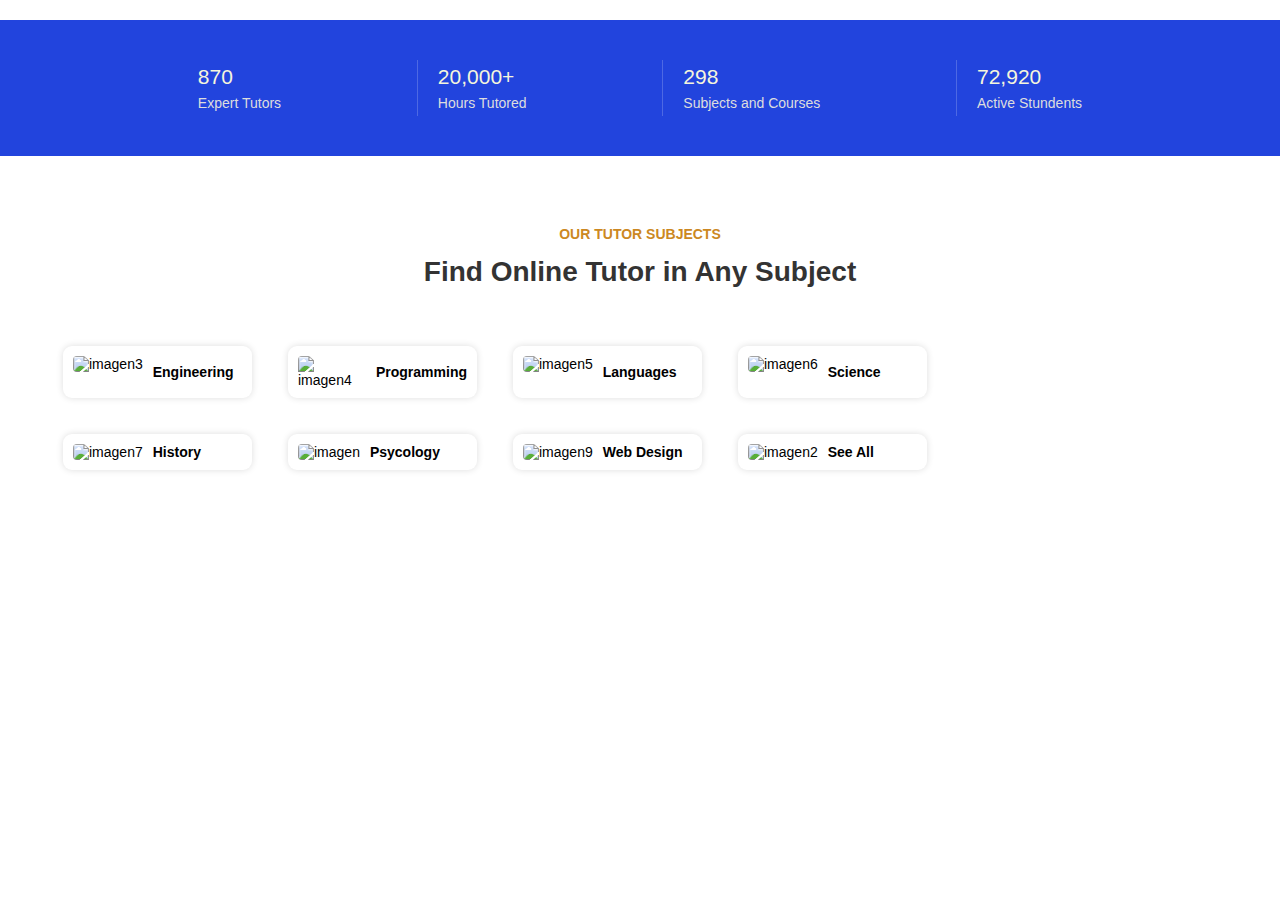
==== remade_paginaweb.html @ dae4dbb5 "creacion de archivo .HTML y .CSS para la creacion del ejercicio asignado en clase" ====
<!DOCTYPE html>
<html lang="en">
<head>
    <meta charset="UTF-8">
    <meta name="viewport" content="width=device-width, initial-scale=1.0">
    <title>REMADE PAGINA WEB</title>
    <link rel="stylesheet" href="remade.css">
</head>
<body>
    <div class="container">
        <div class="item item1"><div class="div_header">870</div><div class="div_description">Expert Tutors</div></div>
        <div class="item"><div class="div_header">20,000+</div><div class="div_description">Hours Tutored</div></div>
        <div class="item"><div class="div_header">298</div><div class="div_description">Subjects and Courses</div></div>
        <div class="item"><div class="div_header">72,920</div><div class="div_description">Active Stundents</div></div>
    </div>
    
    <div class="header">
    <h3>OUR TUTOR SUBJECTS</h3>
        <h2>Find Online Tutor in Any Subject</h2
    </div>
    <div class="label_container">
        <div class="label"><div class="label_pic"><img src="https://c0.klipartz.com/pngpicture/721/421/gratis-png-etiqueta-negocio-signo-arquitectura-ingenieria-peligro-achtung.png" alt="imagen3"></div><div class="label_name">Engineering</div></div>

        <div class="label"><div class="label_pic"><img src="https://c0.klipartz.com/pngpicture/721/421/gratis-png-etiqueta-negocio-signo-arquitectura-ingenieria-peligro-achtung.png" alt="imagen4"></div><div class="label_name">Programming</div></div>
        
        <div class="label"><div class="label_pic"><img src="https://c0.klipartz.com/pngpicture/721/421/gratis-png-etiqueta-negocio-signo-arquitectura-ingenieria-peligro-achtung.png" alt="imagen5"></div>
        
        <div class="label_name">Languages</div></div><div class="label"><div class="label_pic"><img src="https://c0.klipartz.com/pngpicture/721/421/gratis-png-etiqueta-negocio-signo-arquitectura-ingenieria-peligro-achtung.png" alt="imagen6"></div>
        
        <div class="label_name">Science</div></div><div class="label"><div class="label_pic"><img src="https://c0.klipartz.com/pngpicture/721/421/gratis-png-etiqueta-negocio-signo-arquitectura-ingenieria-peligro-achtung.png" alt="imagen7"></div><div class="label_name">History</div></div>
        
        <div class="label"><div class="label_pic"><img src="https://c0.klipartz.com/pngpicture/721/421/gratis-png-etiqueta-negocio-signo-arquitectura-ingenieria-peligro-achtung.png" alt="imagen"></div><div class="label_name">Psycology</div></div>
        
        <div class="label"><div class="label_pic"><img src="https://c0.klipartz.com/pngpicture/721/421/gratis-png-etiqueta-negocio-signo-arquitectura-ingenieria-peligro-achtung.png" alt="imagen9"></div><div class="label_name">Web Design</div></div>
        
        <div class="label"><div class="label_pic"><img src="https://c0.klipartz.com/pngpicture/721/421/gratis-png-etiqueta-negocio-signo-arquitectura-ingenieria-peligro-achtung.png" alt="imagen2"></div><div class="label_name">See All</div></div>
</div>
</body>
</html>
---- remade.css ----
html{
    font-family: sans-serif;
    font-size: 14px
}
body{
    margin:20px 0
}
.item{
    border-left: 1px solid #fff3;
    padding: 5px 20px;
}
.item1 {
    border: none
}
.div_header{
    font-size: 1.5rem;
    margin-bottom: 6px
}
.div_description{
    font-weight: 100;
    color: #dddf
}
.container {
    background-color: #24d;
    color: beige;
    padding: 40px 120px;
    display:flex;
    justify-content: space-around;
}
.header{
    margin: 70px auto;
}

h3 {
    color: #c82;
    font-size: 1rem;
    text-align:center;
}
h2{
    font-size: 2rem;
    text-align:center;
    color:#333;
    margin-top: 5px
}
.label_container{
    
    max-width:900px;
    margin: 40px 45px;
    display:grid;
    grid-template-columns: repeat(4,1fr)
}

.label {
    box-shadow: 0 0 7px #ddd;
    border-radius: 9px;
    display:flex;
    margin:18px;
    padding:10px;
    grid-gap: 10px;
    justify-content:flex-start
}

img {
    width:30px;
    border-radius:4px
}
.label_name {
    font-weight:bold;
    align-content:center
}
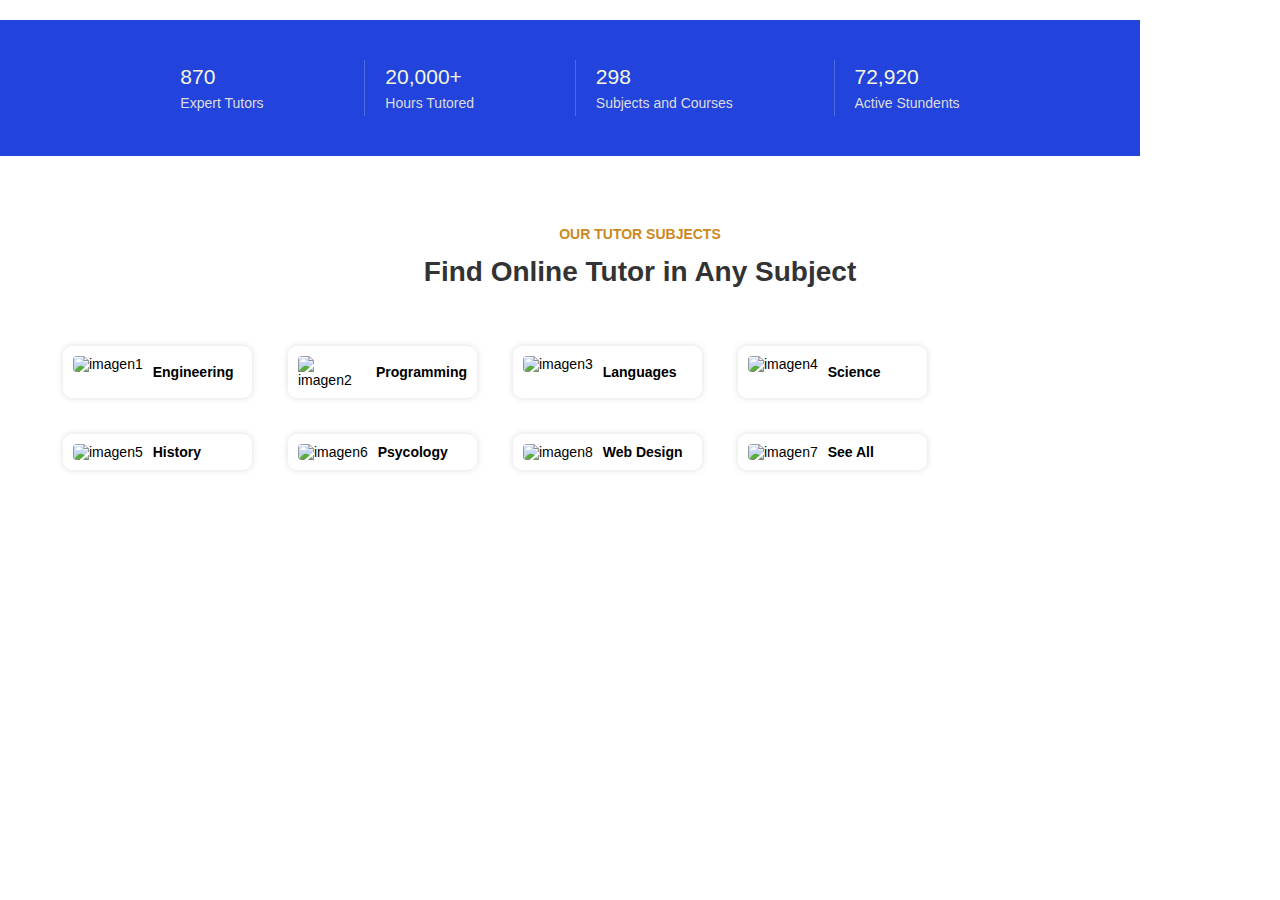
==== commit cde246a4: "cambiando imagenes y arreglando errores en su etiqueta ALT" ====
--- a/remade_paginaweb.html
+++ b/remade_paginaweb.html
@@ -19,21 +19,21 @@
         <h2>Find Online Tutor in Any Subject</h2
     </div>
     <div class="label_container">
-        <div class="label"><div class="label_pic"><img src="https://c0.klipartz.com/pngpicture/721/421/gratis-png-etiqueta-negocio-signo-arquitectura-ingenieria-peligro-achtung.png" alt="imagen3"></div><div class="label_name">Engineering</div></div>
+        <div class="label"><div class="label_pic"><img src="https://c0.klipartz.com/pngpicture/721/421/gratis-png-etiqueta-negocio-signo-arquitectura-ingenieria-peligro-achtung.png" alt="imagen1"></div><div class="label_name">Engineering</div></div>
 
-        <div class="label"><div class="label_pic"><img src="https://c0.klipartz.com/pngpicture/721/421/gratis-png-etiqueta-negocio-signo-arquitectura-ingenieria-peligro-achtung.png" alt="imagen4"></div><div class="label_name">Programming</div></div>
+        <div class="label"><div class="label_pic"><img src="https://c0.klipartz.com/pngpicture/315/90/gratis-png-iconos-de-computadora-lenguaje-de-programacion-programacion-de-computadora-elemento-html-codigo.png" alt="imagen2"></div><div class="label_name">Programming</div></div>
         
-        <div class="label"><div class="label_pic"><img src="https://c0.klipartz.com/pngpicture/721/421/gratis-png-etiqueta-negocio-signo-arquitectura-ingenieria-peligro-achtung.png" alt="imagen5"></div>
+        <div class="label"><div class="label_pic"><img src="https://encrypted-tbn0.gstatic.com/images?q=tbn:ANd9GcQVzIxl7NUu86AGxk-8MZtnpi2AFKXcDhxOjMlCGGQ4kg&s" alt="imagen3"></div>
         
-        <div class="label_name">Languages</div></div><div class="label"><div class="label_pic"><img src="https://c0.klipartz.com/pngpicture/721/421/gratis-png-etiqueta-negocio-signo-arquitectura-ingenieria-peligro-achtung.png" alt="imagen6"></div>
+        <div class="label_name">Languages</div></div><div class="label"><div class="label_pic"><img src="https://w7.pngwing.com/pngs/180/234/png-transparent-logo-design-science-science-angle-logo-scientist.png" alt="imagen4"></div>
         
-        <div class="label_name">Science</div></div><div class="label"><div class="label_pic"><img src="https://c0.klipartz.com/pngpicture/721/421/gratis-png-etiqueta-negocio-signo-arquitectura-ingenieria-peligro-achtung.png" alt="imagen7"></div><div class="label_name">History</div></div>
+        <div class="label_name">Science</div></div><div class="label"><div class="label_pic"><img src="https://images.vexels.com/media/users/3/129286/isolated/preview/f71f09d3aa7db678ee884a2cdea1a435-simbolo-del-edificio-del-banco.png" alt="imagen5"></div><div class="label_name">History</div></div>
         
-        <div class="label"><div class="label_pic"><img src="https://c0.klipartz.com/pngpicture/721/421/gratis-png-etiqueta-negocio-signo-arquitectura-ingenieria-peligro-achtung.png" alt="imagen"></div><div class="label_name">Psycology</div></div>
+        <div class="label"><div class="label_pic"><img src="https://w7.pngwing.com/pngs/659/673/png-transparent-symbol-psychology-psychologist-psychological-types-psi-symbol-miscellaneous-text-logo-thumbnail.png" alt="imagen6"></div><div class="label_name">Psycology</div></div>
         
-        <div class="label"><div class="label_pic"><img src="https://c0.klipartz.com/pngpicture/721/421/gratis-png-etiqueta-negocio-signo-arquitectura-ingenieria-peligro-achtung.png" alt="imagen9"></div><div class="label_name">Web Design</div></div>
+        <div class="label"><div class="label_pic"><img src="https://w7.pngwing.com/pngs/810/372/png-transparent-web-development-emilia-foods-modena-web-design-web-page-web-design-web-design-text-logo.png" alt="imagen8"></div><div class="label_name">Web Design</div></div>
         
-        <div class="label"><div class="label_pic"><img src="https://c0.klipartz.com/pngpicture/721/421/gratis-png-etiqueta-negocio-signo-arquitectura-ingenieria-peligro-achtung.png" alt="imagen2"></div><div class="label_name">See All</div></div>
+        <div class="label"><div class="label_pic"><img src="https://static.vecteezy.com/system/resources/previews/007/873/330/original/magnifying-glass-icon-logo-illustration-suitable-for-web-design-logo-application-free-vector.jpg" alt="imagen7"></div><div class="label_name">See All</div></div>
 </div>
 </body>
 </html>--- a/remade.css
+++ b/remade.css
@@ -21,6 +21,7 @@
     color: #dddf
 }
 .container {
+    max-width: 900px;
     background-color: #24d;
     color: beige;
     padding: 40px 120px;
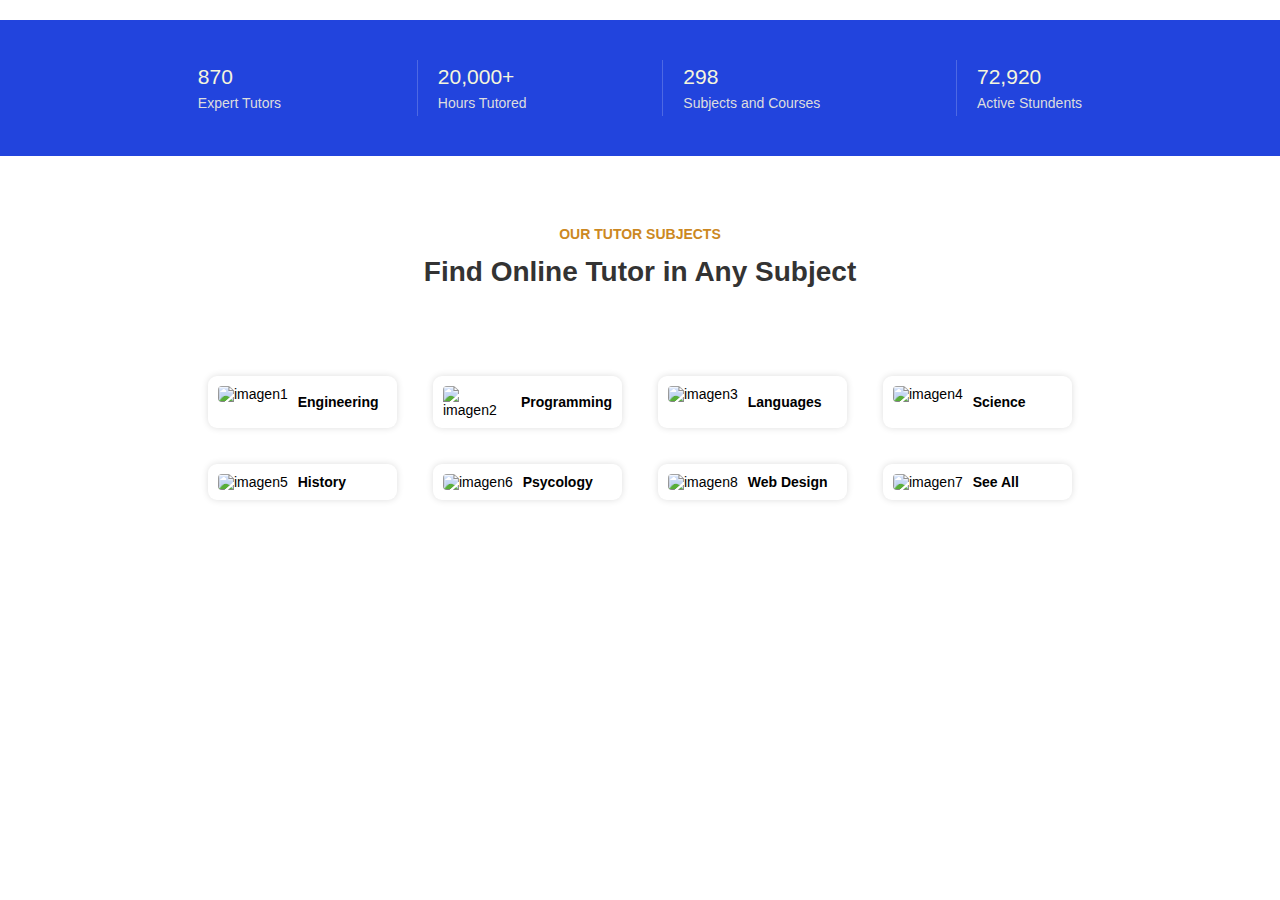
==== commit c2485401: "arreglando errores en el margen" ====
--- a/remade_paginaweb.html
+++ b/remade_paginaweb.html
@@ -16,8 +16,9 @@
     
     <div class="header">
     <h3>OUR TUTOR SUBJECTS</h3>
-        <h2>Find Online Tutor in Any Subject</h2
+        <h2>Find Online Tutor in Any Subject</h2>
     </div>
+    <div class="main">
     <div class="label_container">
         <div class="label"><div class="label_pic"><img src="https://c0.klipartz.com/pngpicture/721/421/gratis-png-etiqueta-negocio-signo-arquitectura-ingenieria-peligro-achtung.png" alt="imagen1"></div><div class="label_name">Engineering</div></div>
 
@@ -34,6 +35,7 @@
         <div class="label"><div class="label_pic"><img src="https://w7.pngwing.com/pngs/810/372/png-transparent-web-development-emilia-foods-modena-web-design-web-page-web-design-web-design-text-logo.png" alt="imagen8"></div><div class="label_name">Web Design</div></div>
         
         <div class="label"><div class="label_pic"><img src="https://static.vecteezy.com/system/resources/previews/007/873/330/original/magnifying-glass-icon-logo-illustration-suitable-for-web-design-logo-application-free-vector.jpg" alt="imagen7"></div><div class="label_name">See All</div></div>
+    </div>
 </div>
 </body>
 </html>--- a/remade.css
+++ b/remade.css
@@ -20,8 +20,12 @@
     font-weight: 100;
     color: #dddf
 }
+.main {
+    width: 100%;
+    align-content: center;
+}
 .container {
-    max-width: 900px;
+    max-width: 100%;
     background-color: #24d;
     color: beige;
     padding: 40px 120px;
@@ -46,7 +50,7 @@
 .label_container{
     
     max-width:900px;
-    margin: 40px 45px;
+    margin: auto;
     display:grid;
     grid-template-columns: repeat(4,1fr)
 }
